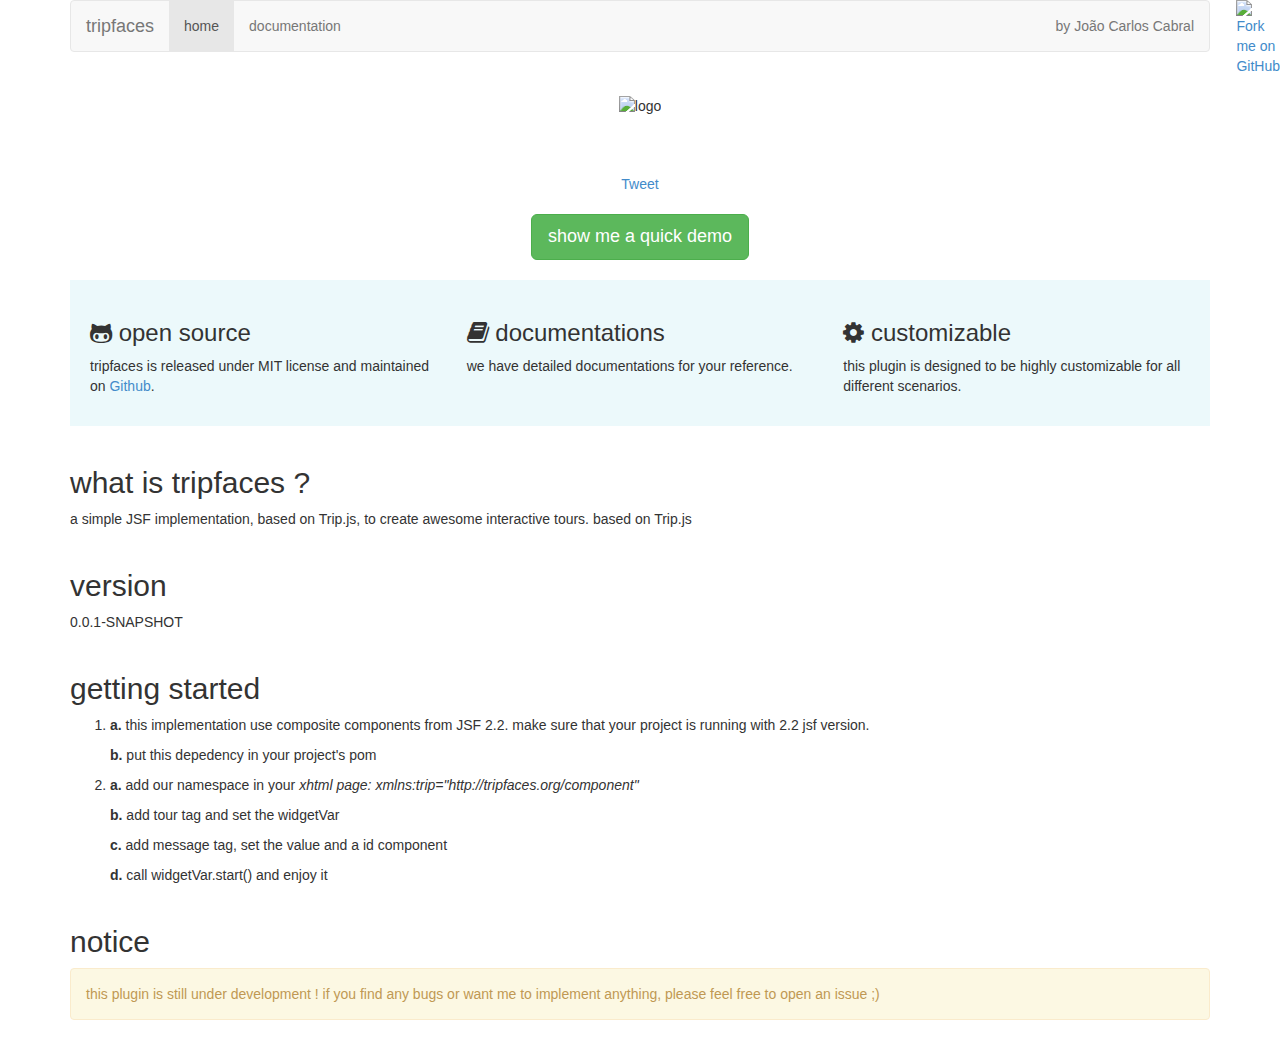
==== index.html @ 7fd142d0 "org" ====
<!DOCTYPE html>
<html lang="en">
<head>
<meta charset="utf-8">
<title>tripfaces</title>
<meta name="viewport" content="width=device-width, initial-scale=1.0">
<meta name="description"
	content="a simple JSF implementation to create awesome interactive tours. based on Trip.js">
<meta name="author" content="João Carlos Cabral">

<!--link rel="stylesheet/less" href="less/bootstrap.less" type="text/css" /-->
<!--link rel="stylesheet/less" href="less/responsive.less" type="text/css" /-->
<!--script src="js/less-1.3.3.min.js"></script-->
<!--append ‘#!watch’ to the browser URL, then refresh the page. -->

<link href="css/bootstrap.css" rel="stylesheet">
<link href="css/style.css" rel="stylesheet">
<link href="css/font-awesome.min.css" rel="stylesheet">
<link href="css/trip.min.css" rel="stylesheet">

<!-- HTML5 shim, for IE6-8 support of HTML5 elements -->
<!--[if lt IE 9]>
    <script src="js/html5shiv.js"></script>
  <![endif]-->

<link rel="shortcut icon" href="img/favicon.ico">

<script type="text/javascript" src="js/jquery.min.js"></script>
<script type="text/javascript" src="js/bootstrap.min.js"></script>
<script type="text/javascript" src="js/trip.min.js"></script>
<script id="twitter-wjs" src="http://platform.twitter.com/widgets.js"></script>
<script type="text/javascript" src="js/scripts.js"></script>
</head>

<body>
	<div id="fb-root"></div>
	<script>(function(d, s, id) {
  var js, fjs = d.getElementsByTagName(s)[0];
  if (d.getElementById(id)) return;
  js = d.createElement(s); js.id = id;
  js.src = "//connect.facebook.net/en_US/sdk.js#xfbml=1&version=v2.3";
  fjs.parentNode.insertBefore(js, fjs);
}(document, 'script', 'facebook-jssdk'));</script>
	<a class="fork-button"
		href="https://github.com/joaocarloscabral/tripfaces"> <img
		style="position: absolute; top: 0; right: 0; border: 0;"
		src="https://s3.amazonaws.com/github/ribbons/forkme_right_gray_6d6d6d.png"
		alt="Fork me on GitHub">
	</a>
	<div class="container main-container">
		<div class="row clearfix">
			<div class="col-md-12 column">
				<nav class="navbar navbar-default" role="navigation">
					<div class="navbar-header">
						<button type="button" class="navbar-toggle" data-toggle="collapse"
							data-target="#bs-example-navbar-collapse-1">
							<span class="sr-only">Toggle navigation</span><span
								class="icon-bar"></span><span class="icon-bar"></span><span
								class="icon-bar"></span>
						</button>
						<a class="navbar-brand" href="#">tripfaces</a>
					</div>

					<div class="collapse navbar-collapse"
						id="bs-example-navbar-collapse-1">
						<ul class="nav navbar-nav">
							<li class="active"><a href="#">home</a></li>
							<li><a href="./documentation.html">documentation</a></li>							
						</ul>
						<ul class="nav navbar-nav navbar-right">
							<li><a href="https://github.com/joaocarloscabral">by
									João Carlos Cabral</a></li>
						</ul>
					</div>

				</nav>
			</div>
		</div>
		<div class="row clearfix">
			<div class="col-md-12 column">
				<div class="logoContainer">
					<img
						src="https://raw.github.com/joaocarloscabral/tripfaces/master/public/img/logo-tiny.jpg"
						alt="logo" />
				</div>

				<div class="social-buttons-container">
					<div class="social-buttons clearfix">
						<div class="fb-like" style="width: 50px 1important; margin-top: 5px"
							data-href="http://joaocarloscabral.github.io/tripfaces/"
							data-layout="button_count" data-action="like"
							data-show-faces="true" data-share="false"></div>
						<div class="github" style="width: 50px !important; margin-top: 5px">
							<iframe
								src="http://ghbtns.com/github-btn.html?user=joaocarloscabral&amp;repo=tripfaces&amp;type=watch&amp;count=true"
								allowtransparency="true" frameborder="0" scrolling="0"
								width="120" height="20"></iframe>
						</div>
						<div class="twitter" style="width: 50px !important; margin-top: 5px">
							<a data-url="http://joaocarloscabral.github.io/tripfaces/"  
								href="https://twitter.com/share" data-hashtags="tripfaces"
								class="twitter-share-button">Tweet</a>
						</div>
					</div>
				</div>

				<div class="demoContainer">
					<button type="button"
						class="start-demo-index btn btn-lg btn-success"
						onclick="trip.start()">show me a quick demo</button>
				</div>
			</div>
		</div>
		<div class="section-tout">
			<div class="container-fluid">
				<div class="row">
					<div class="col-lg-4 col-sm-4">
						<h3>
							<i class="fa fa-github-alt"></i> open source
						</h3>
						<p>
							tripfaces is released under MIT license and maintained on <a
								href="https://github.com/joaocarloscabral/tripfaces">Github</a>.
						</p>
					</div>
					<div class="col-lg-4 col-sm-4">
						<h3>
							<i class="fa fa-book"></i> documentations
						</h3>
						<p>we have detailed documentations for your reference.</p>
					</div>
					<div class="col-lg-4 col-sm-4">
						<h3>
							<i class="fa fa-cog"></i> customizable
						</h3>
						<p>this plugin is designed to be highly customizable for all
							different scenarios.</p>
					</div>
				</div>
			</div>
		</div>

		<div class="steps">
			<div class="step">
				<h2>
					<span class="demo-index step1 step2">what is tripfaces ?</span>
				</h2>
				<p>a simple JSF implementation,  based on Trip.js, to create awesome interactive
					tours. based on Trip.js</p>
			</div>
			<div class="step">
				<h2>version</h2>
				<p>0.0.1-SNAPSHOT</p>
			</div>


			<div class="step">
				<h2>getting started</h2>

				<ol>
					<li>
						<p>
							<b>a.</b> this implementation use composite components from JSF
							2.2. make sure that your project is running with 2.2 jsf version.
						</p>
						<p>
							<b>b.</b> put this depedency in your project's pom
						</p> <script
							src="https://gist.github.com/joaocarloscabral/f290c122dcf6aed70472.js"></script>
					</li>
					<li>
						<p>
							<b>a.</b> add our namespace in your <i>xhtml page:
								xmlns:trip="http://tripfaces.org/component"</i>
						</p>
						<p>
							<b>b.</b> add tour tag and set the widgetVar
						</p>
						<p>
							<b>c.</b> add message tag, set the value and a id component
						</p>
						<p>
							<b>d.</b> call widgetVar.start() and enjoy it
						</p> <script
							src="https://gist.github.com/joaocarloscabral/d9f26c2a27a77b8a72f1.js"></script>
					</li>
				</ol>
			</div>



			<div class="step demo-index step8">
				<h2>notice</h2>
				<div class="alert alert-warning">
					<p>this plugin is still under development ! if you find any
						bugs or want me to implement anything, please feel free to open an
						issue ;)</p>
				</div>
			</div>
		</div>

	</div>
</body>
</html>
---- css/style.css ----
.logoContainer {
	text-align: center;
	margin: 2%;
}

.demoContainer {
	text-align: center;
}

.section-tout {
  padding: 20px;
  background: #ecf9fb;
  margin: 20px 0;
}

.step {
  margin: 40px 0;
}

.fork-button {
  position: absolute;
  top: 0;
  right: 0;
  border: 0;
  z-index: 999;
}

.social-buttons-container {
  text-align: center;
  margin: 20px 0;
}

.social-buttons {
  display: inline-block;  
}
---- css/trip.min.css ----
@-webkit-keyframes fadeIn{0%{opacity:0}100%{opacity:1}}@-webkit-keyframes fadeInUp{0%{opacity:0;-webkit-transform:translateY(20px)}100%{opacity:1;-webkit-transform:translateY(0)}}@-webkit-keyframes fadeInDown{0%{opacity:0;-webkit-transform:translateY(-20px)}100%{opacity:1;-webkit-transform:translateY(0)}}@-webkit-keyframes fadeInRight{0%{opacity:0;-webkit-transform:translateX(20px)}100%{opacity:1;-webkit-transform:translateX(0)}}@-webkit-keyframes fadeInLeft{0%{opacity:0;-webkit-transform:translateX(-20px)}100%{opacity:1;-webkit-transform:translateX(0)}}@-webkit-keyframes fadeInUpBig{0%{opacity:0;-webkit-transform:translateY(2000px)}100%{opacity:1;-webkit-transform:translateY(0)}}@-webkit-keyframes fadeInDownBig{0%{opacity:0;-webkit-transform:translateY(-2000px)}100%{opacity:1;-webkit-transform:translateY(0)}}@-webkit-keyframes fadeInRightBig{0%{opacity:0;-webkit-transform:translateX(2000px)}100%{opacity:1;-webkit-transform:translateX(0)}}@-webkit-keyframes fadeInLeftBig{0%{opacity:0;-webkit-transform:translateX(-2000px)}100%{opacity:1;-webkit-transform:translateX(0)}}@-webkit-keyframes bounceIn{0%{opacity:0;-webkit-transform:scale(0.3)}50%{opacity:1;-webkit-transform:scale(1.05)}70%{-webkit-transform:scale(0.9)}100%{-webkit-transform:scale(1)}}@-webkit-keyframes bounceInDown{0%{opacity:0;-webkit-transform:translateY(-2000px)}60%{opacity:1;-webkit-transform:translateY(30px)}80%{-webkit-transform:translateY(-10px)}100%{-webkit-transform:translateY(0)}}@-webkit-keyframes bounceInUp{0%{opacity:0;-webkit-transform:translateY(2000px)}60%{opacity:1;-webkit-transform:translateY(-30px)}80%{-webkit-transform:translateY(10px)}100%{-webkit-transform:translateY(0)}}@-webkit-keyframes bounceInRight{0%{opacity:0;-webkit-transform:translateX(2000px)}60%{opacity:1;-webkit-transform:translateX(-30px)}80%{-webkit-transform:translateX(10px)}100%{-webkit-transform:translateX(0)}}@-webkit-keyframes bounceInLeft{0%{opacity:0;-webkit-transform:translateX(-2000px)}60%{opacity:1;-webkit-transform:translateX(30px)}80%{-webkit-transform:translateX(-10px)}100%{-webkit-transform:translateX(0)}}@-webkit-keyframes flash{0%{opacity:1}25%{opacity:0}50%{opacity:1}75%{opacity:0}100%{opacity:1}}@-webkit-keyframes bounce{0%{-webkit-transform:translateY(0)}20%{-webkit-transform:translateY(0)}40%{-webkit-transform:translateY(-30px)}50%{-webkit-transform:translateY(0)}60%{-webkit-transform:translateY(-15px)}80%{-webkit-transform:translateY(0)}100%{-webkit-transform:translateY(0)}}@-webkit-keyframes shake{0%{-webkit-transform:translateX(0)}10%{-webkit-transform:translateX(-10px)}20%{-webkit-transform:translateX(10px)}30%{-webkit-transform:translateX(-10px)}40%{-webkit-transform:translateX(10px)}50%{-webkit-transform:translateX(-10px)}60%{-webkit-transform:translateX(10px)}70%{-webkit-transform:translateX(-10px)}80%{-webkit-transform:translateX(10px)}90%{-webkit-transform:translateX(-10px)}100%{-webkit-transform:translateX(0)}}@-webkit-keyframes rotateInDownLeft{0%{-webkit-transform-origin:left bottom;-webkit-transform:rotate(-90deg);opacity:0}100%{-webkit-transform-origin:left bottom;-webkit-transform:rotate(0);opacity:1}}@-webkit-keyframes rotateInUpLeft{0%{-webkit-transform-origin:left bottom;-webkit-transform:rotate(90deg);opacity:0}100%{-webkit-transform-origin:left bottom;-webkit-transform:rotate(0);opacity:1}}@-webkit-keyframes rotateInUpRight{0%{-webkit-transform-origin:right bottom;-webkit-transform:rotate(-90deg);opacity:0}100%{-webkit-transform-origin:right bottom;-webkit-transform:rotate(0);opacity:1}}@-webkit-keyframes rotateInDownRight{0%{-webkit-transform-origin:right bottom;-webkit-transform:rotate(90deg);opacity:0}100%{-webkit-transform-origin:right bottom;-webkit-transform:rotate(0);opacity:1}}@-webkit-keyframes rotateIn{0%{-webkit-transform-origin:center center;-webkit-transform:rotate(-200deg);opacity:0}100%{-webkit-transform-origin:center center;-webkit-transform:rotate(0);opacity:1}}@-webkit-keyframes tada{0%{-webkit-transform:scale(1)}10%{-webkit-transform:scale(0.9) rotate(-3deg)}20%{-webkit-transform:scale(0.9) rotate(-3deg)}30%{-webkit-transform:scale(1.1) rotate(3deg)}40%{-webkit-transform:scale(1.1) rotate(-3deg)}50%{-webkit-transform:scale(1.1) rotate(3deg)}60%{-webkit-transform:scale(1.1) rotate(-3deg)}70%{-webkit-transform:scale(1.1) rotate(3deg)}80%{-webkit-transform:scale(1.1) rotate(-3deg)}90%{-webkit-transform:scale(1.1) rotate(3deg)}100%{-webkit-transform:scale(1) rotate(0)}}@-moz-keyframes fadeIn{0%{opacity:0}100%{opacity:1}}@-moz-keyframes fadeInUp{0%{opacity:0;-moz-transform:translateY(20px)}100%{opacity:1;-moz-transform:translateY(0)}}@-moz-keyframes fadeInDown{0%{opacity:0;-moz-transform:translateY(-20px)}100%{opacity:1;-moz-transform:translateY(0)}}@-moz-keyframes fadeInRight{0%{opacity:0;-moz-transform:translateX(20px)}100%{opacity:1;-moz-transform:translateX(0)}}@-moz-keyframes fadeInLeft{0%{opacity:0;-moz-transform:translateX(-20px)}100%{opacity:1;-moz-transform:translateX(0)}}@-moz-keyframes fadeInUpBig{0%{opacity:0;-moz-transform:translateY(2000px)}100%{opacity:1;-moz-transform:translateY(0)}}@-moz-keyframes fadeInDownBig{0%{opacity:0;-moz-transform:translateY(-2000px)}100%{opacity:1;-moz-transform:translateY(0)}}@-moz-keyframes fadeInRightBig{0%{opacity:0;-moz-transform:translateX(2000px)}100%{opacity:1;-moz-transform:translateX(0)}}@-moz-keyframes fadeInLeftBig{0%{opacity:0;-moz-transform:translateX(-2000px)}100%{opacity:1;-moz-transform:translateX(0)}}@-moz-keyframes bounceIn{0%{opacity:0;-moz-transform:scale(0.3)}50%{opacity:1;-moz-transform:scale(1.05)}70%{-moz-transform:scale(0.9)}100%{-moz-transform:scale(1)}}@-moz-keyframes bounceInDown{0%{opacity:0;-moz-transform:translateY(-2000px)}60%{opacity:1;-moz-transform:translateY(30px)}80%{-moz-transform:translateY(-10px)}100%{-moz-transform:translateY(0)}}@-moz-keyframes bounceInUp{0%{opacity:0;-moz-transform:translateY(2000px)}60%{opacity:1;-moz-transform:translateY(-30px)}80%{-moz-transform:translateY(10px)}100%{-moz-transform:translateY(0)}}@-moz-keyframes bounceInRight{0%{opacity:0;-moz-transform:translateX(2000px)}60%{opacity:1;-moz-transform:translateX(-30px)}80%{-moz-transform:translateX(10px)}100%{-moz-transform:translateX(0)}}@-moz-keyframes bounceInLeft{0%{opacity:0;-moz-transform:translateX(-2000px)}60%{opacity:1;-moz-transform:translateX(30px)}80%{-moz-transform:translateX(-10px)}100%{-moz-transform:translateX(0)}}@-moz-keyframes flash{0%{opacity:1}25%{opacity:0}50%{opacity:1}75%{opacity:0}100%{opacity:1}}@-moz-keyframes bounce{0%{-moz-transform:translateY(0)}20%{-moz-transform:translateY(0)}40%{-moz-transform:translateY(-30px)}50%{-moz-transform:translateY(0)}60%{-moz-transform:translateY(-15px)}80%{-moz-transform:translateY(0)}100%{-moz-transform:translateY(0)}}@-moz-keyframes shake{0%{-moz-transform:translateX(0)}10%{-moz-transform:translateX(-10px)}20%{-moz-transform:translateX(10px)}30%{-moz-transform:translateX(-10px)}40%{-moz-transform:translateX(10px)}50%{-moz-transform:translateX(-10px)}60%{-moz-transform:translateX(10px)}70%{-moz-transform:translateX(-10px)}80%{-moz-transform:translateX(10px)}90%{-moz-transform:translateX(-10px)}100%{-moz-transform:translateX(0)}}@-moz-keyframes rotateInDownLeft{0%{-moz-transform-origin:left bottom;-moz-transform:rotate(-90deg);opacity:0}100%{-moz-transform-origin:left bottom;-moz-transform:rotate(0);opacity:1}}@-moz-keyframes rotateInUpLeft{0%{-moz-transform-origin:left bottom;-moz-transform:rotate(90deg);opacity:0}100%{-moz-transform-origin:left bottom;-moz-transform:rotate(0);opacity:1}}@-moz-keyframes rotateInUpRight{0%{-moz-transform-origin:right bottom;-moz-transform:rotate(-90deg);opacity:0}100%{-moz-transform-origin:right bottom;-moz-transform:rotate(0);opacity:1}}@-moz-keyframes rotateInDownRight{0%{-moz-transform-origin:right bottom;-moz-transform:rotate(90deg);opacity:0}100%{-moz-transform-origin:right bottom;-moz-transform:rotate(0);opacity:1}}@-moz-keyframes rotateIn{0%{-moz-transform-origin:center center;-moz-transform:rotate(-200deg);opacity:0}100%{-moz-transform-origin:center center;-moz-transform:rotate(0);opacity:1}}@-moz-keyframes tada{0%{-moz-transform:scale(1)}10%{-moz-transform:scale(0.9) rotate(-3deg)}20%{-moz-transform:scale(0.9) rotate(-3deg)}30%{-moz-transform:scale(1.1) rotate(3deg)}40%{-moz-transform:scale(1.1) rotate(-3deg)}50%{-moz-transform:scale(1.1) rotate(3deg)}60%{-moz-transform:scale(1.1) rotate(-3deg)}70%{-moz-transform:scale(1.1) rotate(3deg)}80%{-moz-transform:scale(1.1) rotate(-3deg)}90%{-moz-transform:scale(1.1) rotate(3deg)}100%{-moz-transform:scale(1) rotate(0)}}@-ms-keyframes fadeIn{0%{opacity:0}100%{opacity:1}}@-ms-keyframes fadeInUp{0%{opacity:0;-ms-transform:translateY(20px)}100%{opacity:1;-ms-transform:translateY(0)}}@-ms-keyframes fadeInDown{0%{opacity:0;-ms-transform:translateY(-20px)}100%{opacity:1;-ms-transform:translateY(0)}}@-ms-keyframes fadeInRight{0%{opacity:0;-ms-transform:translateX(20px)}100%{opacity:1;-ms-transform:translateX(0)}}@-ms-keyframes fadeInLeft{0%{opacity:0;-ms-transform:translateX(-20px)}100%{opacity:1;-ms-transform:translateX(0)}}@-ms-keyframes fadeInUpBig{0%{opacity:0;-ms-transform:translateY(2000px)}100%{opacity:1;-ms-transform:translateY(0)}}@-ms-keyframes fadeInDownBig{0%{opacity:0;-ms-transform:translateY(-2000px)}100%{opacity:1;-ms-transform:translateY(0)}}@-ms-keyframes fadeInRightBig{0%{opacity:0;-ms-transform:translateX(2000px)}100%{opacity:1;-ms-transform:translateX(0)}}@-ms-keyframes fadeInLeftBig{0%{opacity:0;-ms-transform:translateX(-2000px)}100%{opacity:1;-ms-transform:translateX(0)}}@-ms-keyframes bounceIn{0%{opacity:0;-ms-transform:scale(0.3)}50%{opacity:1;-ms-transform:scale(1.05)}70%{-ms-transform:scale(0.9)}100%{-ms-transform:scale(1)}}@-ms-keyframes bounceInDown{0%{opacity:0;-ms-transform:translateY(-2000px)}60%{opacity:1;-ms-transform:translateY(30px)}80%{-ms-transform:translateY(-10px)}100%{-ms-transform:translateY(0)}}@-ms-keyframes bounceInUp{0%{opacity:0;-ms-transform:translateY(2000px)}60%{opacity:1;-ms-transform:translateY(-30px)}80%{-ms-transform:translateY(10px)}100%{-ms-transform:translateY(0)}}@-ms-keyframes bounceInRight{0%{opacity:0;-ms-transform:translateX(2000px)}60%{opacity:1;-ms-transform:translateX(-30px)}80%{-ms-transform:translateX(10px)}100%{-ms-transform:translateX(0)}}@-ms-keyframes bounceInLeft{0%{opacity:0;-ms-transform:translateX(-2000px)}60%{opacity:1;-ms-transform:translateX(30px)}80%{-ms-transform:translateX(-10px)}100%{-ms-transform:translateX(0)}}@-ms-keyframes flash{0%{opacity:1}25%{opacity:0}50%{opacity:1}75%{opacity:0}100%{opacity:1}}@-ms-keyframes bounce{0%{-ms-transform:translateY(0)}20%{-ms-transform:translateY(0)}40%{-ms-transform:translateY(-30px)}50%{-ms-transform:translateY(0)}60%{-ms-transform:translateY(-15px)}80%{-ms-transform:translateY(0)}100%{-ms-transform:translateY(0)}}@-ms-keyframes shake{0%{-ms-transform:translateX(0)}10%{-ms-transform:translateX(-10px)}20%{-ms-transform:translateX(10px)}30%{-ms-transform:translateX(-10px)}40%{-ms-transform:translateX(10px)}50%{-ms-transform:translateX(-10px)}60%{-ms-transform:translateX(10px)}70%{-ms-transform:translateX(-10px)}80%{-ms-transform:translateX(10px)}90%{-ms-transform:translateX(-10px)}100%{-ms-transform:translateX(0)}}@-ms-keyframes rotateInDownLeft{0%{-ms-transform-origin:left bottom;-ms-transform:rotate(-90deg);opacity:0}100%{-ms-transform-origin:left bottom;-ms-transform:rotate(0);opacity:1}}@-ms-keyframes rotateInUpLeft{0%{-ms-transform-origin:left bottom;-ms-transform:rotate(90deg);opacity:0}100%{-ms-transform-origin:left bottom;-ms-transform:rotate(0);opacity:1}}@-ms-keyframes rotateInUpRight{0%{-ms-transform-origin:right bottom;-ms-transform:rotate(-90deg);opacity:0}100%{-ms-transform-origin:right bottom;-ms-transform:rotate(0);opacity:1}}@-ms-keyframes rotateInDownRight{0%{-ms-transform-origin:right bottom;-ms-transform:rotate(90deg);opacity:0}100%{-ms-transform-origin:right bottom;-ms-transform:rotate(0);opacity:1}}@-ms-keyframes rotateIn{0%{-ms-transform-origin:center center;-ms-transform:rotate(-200deg);opacity:0}100%{-ms-transform-origin:center center;-ms-transform:rotate(0);opacity:1}}@-ms-keyframes tada{0%{-ms-transform:scale(1)}10%{-ms-transform:scale(0.9) rotate(-3deg)}20%{-ms-transform:scale(0.9) rotate(-3deg)}30%{-ms-transform:scale(1.1) rotate(3deg)}40%{-ms-transform:scale(1.1) rotate(-3deg)}50%{-ms-transform:scale(1.1) rotate(3deg)}60%{-ms-transform:scale(1.1) rotate(-3deg)}70%{-ms-transform:scale(1.1) rotate(3deg)}80%{-ms-transform:scale(1.1) rotate(-3deg)}90%{-ms-transform:scale(1.1) rotate(3deg)}100%{-ms-transform:scale(1) rotate(0)}}@keyframes fadeIn{0%{opacity:0}100%{opacity:1}}@keyframes fadeInUp{0%{opacity:0;transform:translateY(20px)}100%{opacity:1;transform:translateY(0)}}@keyframes fadeInDown{0%{opacity:0;transform:translateY(-20px)}100%{opacity:1;transform:translateY(0)}}@keyframes fadeInRight{0%{opacity:0;transform:translateX(20px)}100%{opacity:1;transform:translateX(0)}}@keyframes fadeInLeft{0%{opacity:0;transform:translateX(-20px)}100%{opacity:1;transform:translateX(0)}}@keyframes fadeInUpBig{0%{opacity:0;transform:translateY(2000px)}100%{opacity:1;transform:translateY(0)}}@keyframes fadeInDownBig{0%{opacity:0;transform:translateY(-2000px)}100%{opacity:1;transform:translateY(0)}}@keyframes fadeInRightBig{0%{opacity:0;transform:translateX(2000px)}100%{opacity:1;transform:translateX(0)}}@keyframes fadeInLeftBig{0%{opacity:0;transform:translateX(-2000px)}100%{opacity:1;transform:translateX(0)}}@keyframes bounceIn{0%{opacity:0;transform:scale(0.3)}50%{opacity:1;transform:scale(1.05)}70%{transform:scale(0.9)}100%{transform:scale(1)}}@keyframes bounceInDown{0%{opacity:0;transform:translateY(-2000px)}60%{opacity:1;transform:translateY(30px)}80%{transform:translateY(-10px)}100%{transform:translateY(0)}}@keyframes bounceInUp{0%{opacity:0;transform:translateY(2000px)}60%{opacity:1;transform:translateY(-30px)}80%{transform:translateY(10px)}100%{transform:translateY(0)}}@keyframes bounceInRight{0%{opacity:0;transform:translateX(2000px)}60%{opacity:1;transform:translateX(-30px)}80%{transform:translateX(10px)}100%{transform:translateX(0)}}@keyframes bounceInLeft{0%{opacity:0;transform:translateX(-2000px)}60%{opacity:1;transform:translateX(30px)}80%{transform:translateX(-10px)}100%{transform:translateX(0)}}@keyframes flash{0%{opacity:1}25%{opacity:0}50%{opacity:1}75%{opacity:0}100%{opacity:1}}@keyframes bounce{0%{transform:translateY(0)}20%{transform:translateY(0)}40%{transform:translateY(-30px)}50%{transform:translateY(0)}60%{transform:translateY(-15px)}80%{transform:translateY(0)}100%{transform:translateY(0)}}@keyframes shake{0%{transform:translateX(0)}10%{transform:translateX(-10px)}20%{transform:translateX(10px)}30%{transform:translateX(-10px)}40%{transform:translateX(10px)}50%{transform:translateX(-10px)}60%{transform:translateX(10px)}70%{transform:translateX(-10px)}80%{transform:translateX(10px)}90%{transform:translateX(-10px)}100%{transform:translateX(0)}}@keyframes rotateInDownLeft{0%{transform-origin:left bottom;transform:rotate(-90deg);opacity:0}100%{transform-origin:left bottom;transform:rotate(0);opacity:1}}@keyframes rotateInUpLeft{0%{transform-origin:left bottom;transform:rotate(90deg);opacity:0}100%{transform-origin:left bottom;transform:rotate(0);opacity:1}}@keyframes rotateInUpRight{0%{transform-origin:right bottom;transform:rotate(-90deg);opacity:0}100%{transform-origin:right bottom;transform:rotate(0);opacity:1}}@keyframes rotateInDownRight{0%{transform-origin:right bottom;transform:rotate(90deg);opacity:0}100%{transform-origin:right bottom;transform:rotate(0);opacity:1}}@keyframes rotateIn{0%{transform-origin:center center;transform:rotate(-200deg);opacity:0}100%{transform-origin:center center;transform:rotate(0);opacity:1}}@keyframes tada{0%{transform:scale(1)}10%{transform:scale(0.9) rotate(-3deg)}20%{transform:scale(0.9) rotate(-3deg)}30%{transform:scale(1.1) rotate(3deg)}40%{transform:scale(1.1) rotate(-3deg)}50%{transform:scale(1.1) rotate(3deg)}60%{transform:scale(1.1) rotate(-3deg)}70%{transform:scale(1.1) rotate(3deg)}80%{transform:scale(1.1) rotate(-3deg)}90%{transform:scale(1.1) rotate(3deg)}100%{transform:scale(1) rotate(0)}}.trip-block{display:none;padding:8px;position:absolute;text-align:center;min-width:100px;border-radius:3px}.trip-block:before{border:solid transparent;content:" ";height:0;width:0;position:absolute}.trip-block.n:before,.trip-block.s:before{border-width:8px;left:50%;margin-left:-8px}.trip-block.e:before,.trip-block.w:before{border-width:8px;top:50%;margin-top:-8px}.trip-block.n:before{top:100%}.trip-block.s:before{bottom:100%}.trip-block.e:before{right:100%}.trip-block.w:before{left:100%}.trip-block.screen-ne,.trip-block.screen-se,.trip-block.screen-sw,.trip-block.screen-nw,.trip-block.screen-center{position:fixed}.trip-block.animated.flash{-moz-animation:flash 0.5s 0s ease both;-webkit-animation:flash 0.5s 0s ease both;animation:flash 0.5s 0s ease both}.trip-block.animated.bounce{-moz-animation:bounce 0.5s 0s ease both;-webkit-animation:bounce 0.5s 0s ease both;animation:bounce 0.5s 0s ease both}.trip-block.animated.shake{-moz-animation:shake 0.5s 0s ease both;-webkit-animation:shake 0.5s 0s ease both;animation:shake 0.5s 0s ease both}.trip-block.animated.tada{-moz-animation:tada 0.5s 0s ease both;-webkit-animation:tada 0.5s 0s ease both;animation:tada 0.5s 0s ease both}.trip-block.animated.fadeIn{-moz-animation:fadeIn 0.5s 0s ease both;-webkit-animation:fadeIn 0.5s 0s ease both;animation:fadeIn 0.5s 0s ease both}.trip-block.animated.fadeInUp{-moz-animation:fadeInUp 0.5s 0s ease both;-webkit-animation:fadeInUp 0.5s 0s ease both;animation:fadeInUp 0.5s 0s ease both}.trip-block.animated.fadeInDown{-moz-animation:fadeInDown 0.5s 0s ease both;-webkit-animation:fadeInDown 0.5s 0s ease both;animation:fadeInDown 0.5s 0s ease both}.trip-block.animated.fadeInLeft{-moz-animation:fadeInLeft 0.5s 0s ease both;-webkit-animation:fadeInLeft 0.5s 0s ease both;animation:fadeInLeft 0.5s 0s ease both}.trip-block.animated.fadeInRight{-moz-animation:fadeInRight 0.5s 0s ease both;-webkit-animation:fadeInRight 0.5s 0s ease both;animation:fadeInRight 0.5s 0s ease both}.trip-block.animated.fadeInUpBig{-moz-animation:fadeInUpBig 0.5s 0s ease both;-webkit-animation:fadeInUpBig 0.5s 0s ease both;animation:fadeInUpBig 0.5s 0s ease both}.trip-block.animated.fadeInDownBig{-moz-animation:fadeInDownBig 0.5s 0s ease both;-webkit-animation:fadeInDownBig 0.5s 0s ease both;animation:fadeInDownBig 0.5s 0s ease both}.trip-block.animated.fadeInLeftBig{-moz-animation:fadeInLeftBig 0.5s 0s ease both;-webkit-animation:fadeInLeftBig 0.5s 0s ease both;animation:fadeInLeftBig 0.5s 0s ease both}.trip-block.animated.fadeInRightBig{-moz-animation:fadeInRightBig 0.5s 0s ease both;-webkit-animation:fadeInRightBig 0.5s 0s ease both;animation:fadeInRightBig 0.5s 0s ease both}.trip-block.animated.bounceIn{-moz-animation:bounceIn 0.5s 0s ease both;-webkit-animation:bounceIn 0.5s 0s ease both;animation:bounceIn 0.5s 0s ease both}.trip-block.animated.bounceInDown{-moz-animation:bounceInDown 0.5s 0s ease both;-webkit-animation:bounceInDown 0.5s 0s ease both;animation:bounceInDown 0.5s 0s ease both}.trip-block.animated.bounceInUp{-moz-animation:bounceInUp 0.5s 0s ease both;-webkit-animation:bounceInUp 0.5s 0s ease both;animation:bounceInUp 0.5s 0s ease both}.trip-block.animated.bounceInLeft{-moz-animation:bounceInLeft 0.5s 0s ease both;-webkit-animation:bounceInLeft 0.5s 0s ease both;animation:bounceInLeft 0.5s 0s ease both}.trip-block.animated.bounceInRight{-moz-animation:bounceInRight 0.5s 0s ease both;-webkit-animation:bounceInRight 0.5s 0s ease both;animation:bounceInRight 0.5s 0s ease both}.trip-block.animated.rotateIn{-moz-animation:rotateIn 0.5s 0s ease both;-webkit-animation:rotateIn 0.5s 0s ease both;animation:rotateIn 0.5s 0s ease both}.trip-block.animated.rotateInDownLeft{-moz-animation:rotateInDownLeft 0.5s 0s ease both;-webkit-animation:rotateInDownLeft 0.5s 0s ease both;animation:rotateInDownLeft 0.5s 0s ease both}.trip-block.animated.rotateInDownRight{-moz-animation:rotateInDownRight 0.5s 0s ease both;-webkit-animation:rotateInDownRight 0.5s 0s ease both;animation:rotateInDownRight 0.5s 0s ease both}.trip-block.animated.rotateInUpLeft{-moz-animation:rotateInUpLeft 0.5s 0s ease both;-webkit-animation:rotateInUpLeft 0.5s 0s ease both;animation:rotateInUpLeft 0.5s 0s ease both}.trip-block.animated.rotateInUpRight{-moz-animation:rotateInUpRight 0.5s 0s ease both;-webkit-animation:rotateInUpRight 0.5s 0s ease both;animation:rotateInUpRight 0.5s 0s ease both}.trip-close{font-size:80%;float:right;margin-top:-5px}.trip-close:hover{text-decoration:none}.trip-content{clear:right}.trip-progress-bar{height:1px;background-color:#444;width:0}.trip-overlay{display:none;position:fixed;left:0;top:0;background:black;width:100%;height:100%;filter:progid:DXImageTransform.Microsoft.Alpha(Opacity=70);opacity:0.7}.trip-prev,.trip-next{padding:5px 10px}.trip-exposed{background:#fff}.trip-block.black{background:#333;color:#DDD;-moz-box-shadow:rgba(0,0,0,0.2) 0 2px 4px 0;-webkit-box-shadow:rgba(0,0,0,0.2) 0 2px 4px 0;box-shadow:rgba(0,0,0,0.2) 0 2px 4px 0}.trip-block.black .trip-close{color:#ddd}.trip-block.black .trip-close:hover{color:#fff}.trip-block.black.n:before{border-top-color:#333}.trip-block.black.s:before{border-bottom-color:#333}.trip-block.black.e:before{border-right-color:#333}.trip-block.black.w:before{border-left-color:#333}.trip-block.white{background:#fff;color:#333}.trip-block.white .trip-close{color:#333}.trip-block.white .trip-close:hover{color:#000}.trip-block.white.n:before{border-top-color:#fff}.trip-block.white.s:before{border-bottom-color:#fff}.trip-block.white.e:before{border-right-color:#fff}.trip-block.white.w:before{border-left-color:#fff}.trip-overlay.yeti{filter:progid:DXImageTransform.Microsoft.Alpha(Opacity=20);opacity:0.2}.trip-block.yeti{padding:0px;background:#008cba;color:#fff;-moz-box-shadow:rgba(0,0,0,0.39) 0 2px 2px 0;-webkit-box-shadow:rgba(0,0,0,0.39) 0 2px 2px 0;box-shadow:rgba(0,0,0,0.39) 0 2px 2px 0}.trip-block.yeti.n:before{margin-top:-1px;border-top-color:#008cba}.trip-block.yeti.s:before{border-bottom-color:#006687}.trip-block.yeti.e:before{border-right-color:#008cba}.trip-block.yeti.w:before{border-left-color:#008cba}.trip-block.yeti .trip-header{position:relative;font-size:18px;background:#006687;margin:0px;border-radius:3px 3px 0px 0px;padding:5px}.trip-block.yeti .trip-content{font-size:12px;padding:15px;max-width:450px}.trip-block.yeti .trip-close{right:0px;top:0px;margin:3px 8px 0px 0px;color:#fff;font-size:16px}.trip-block.yeti .trip-close:hover{color:#000}.trip-block.yeti .trip-progress-wrapper .trip-prev,.trip-block.yeti .trip-progress-wrapper .trip-next{font-size:12px;color:#fff}.trip-block.yeti .trip-progress-wrapper .trip-prev:hover,.trip-block.yeti .trip-progress-wrapper .trip-next:hover{background:#006687}.trip-block.yeti .trip-progress-wrapper .trip-next{float:right;border-radius:0px 0px 5px 0px}.trip-block.yeti .trip-progress-wrapper .trip-prev{display:none;float:left;border-radius:0px 0px 0px 5px}.trip-overlay.dark{filter:progid:DXImageTransform.Microsoft.Alpha(Opacity=20);opacity:0.2}.trip-block.dark{background:#333;padding:0;color:#fff;-moz-box-shadow:rgba(0,0,0,0.39) 0 2px 2px 0;-webkit-box-shadow:rgba(0,0,0,0.39) 0 2px 2px 0;box-shadow:rgba(0,0,0,0.39) 0 2px 2px 0;filter:progid:DXImageTransform.Microsoft.Alpha(Opacity=92);opacity:0.92}.trip-block.dark.n:before{margin-top:-1px;border-top-color:#333}.trip-block.dark.s:before{border-bottom-color:#555}.trip-block.dark.e:before{border-right-color:#333}.trip-block.dark.w:before{border-left-color:#333}.trip-block.dark .trip-header{position:relative;font-size:16px;background:#555;margin:0;border-radius:3px 3px 0px 0px;padding:5px}.trip-block.dark .trip-content{font-size:12px;padding:1em;max-width:450px}.trip-block.dark .trip-close{right:0;top:0;margin:3px 8px 0 0;color:#fff;font-size:16px}.trip-block.dark .trip-close:hover{color:#000}.trip-block.dark .trip-progress-wrapper .trip-prev,.trip-block.dark .trip-progress-wrapper .trip-next{font-size:12px;color:#fff}.trip-block.dark .trip-progress-wrapper .trip-prev:hover,.trip-block.dark .trip-progress-wrapper .trip-next:hover{background:#666}.trip-block.dark .trip-progress-wrapper .trip-next{float:right;border-radius:0px 0px 5px 0px}.trip-block.dark .trip-progress-wrapper .trip-prev{display:none;float:left;border-radius:0px 0px 0px 5px}.trip-block.dark .trip-progress-wrapper .trip-progress-bar{background:green}
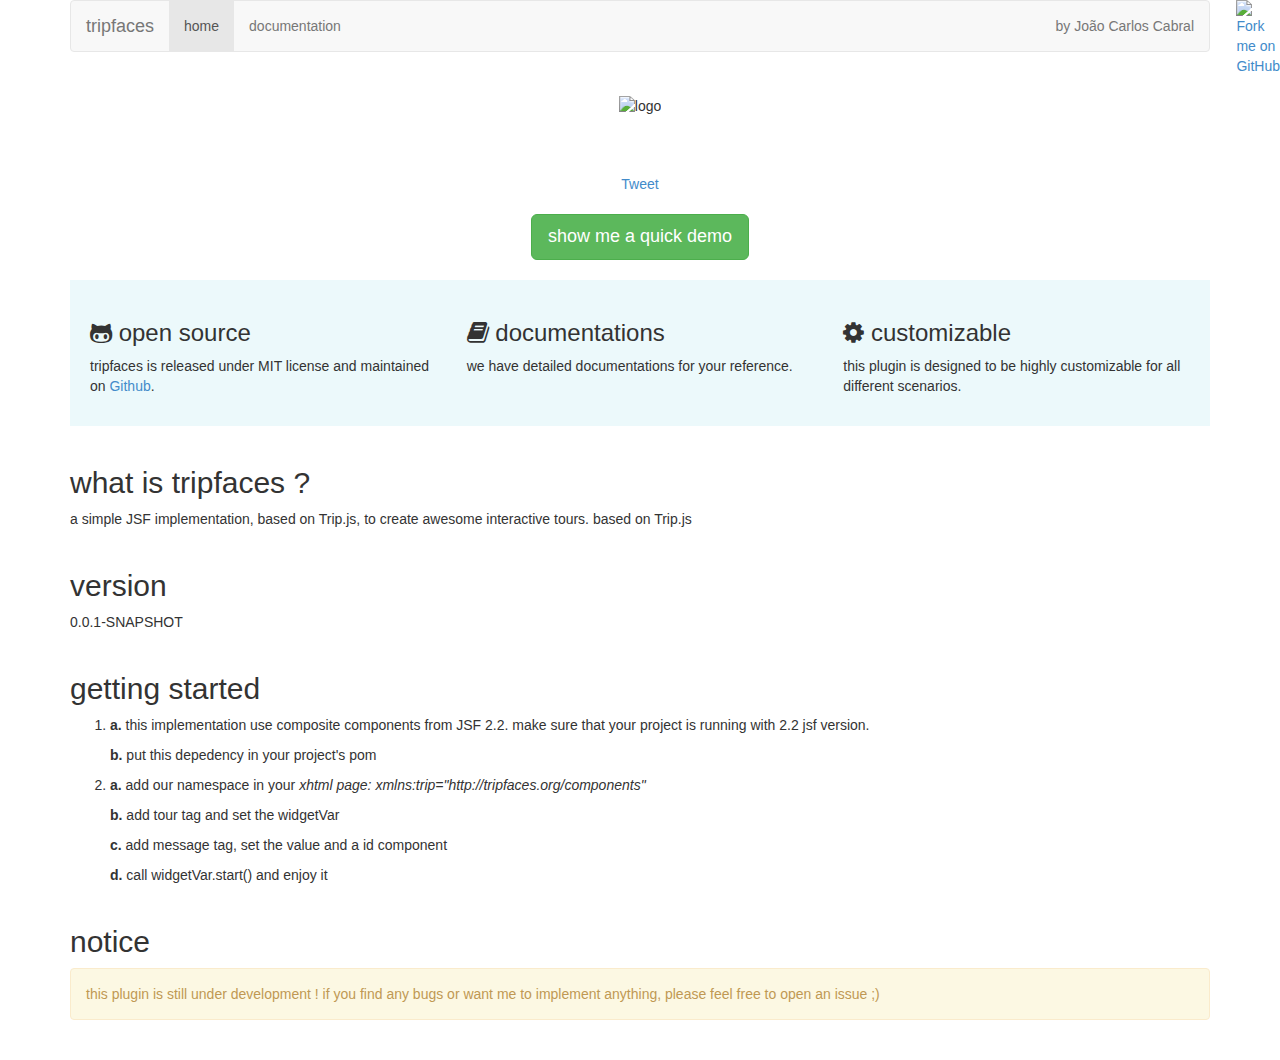
==== commit 26b67a8f: "namespace" ====
--- a/index.html
+++ b/index.html
@@ -171,7 +171,7 @@
 					<li>
 						<p>
 							<b>a.</b> add our namespace in your <i>xhtml page:
-								xmlns:trip="http://tripfaces.org/component"</i>
+								xmlns:trip="http://tripfaces.org/components"</i>
 						</p>
 						<p>
 							<b>b.</b> add tour tag and set the widgetVar
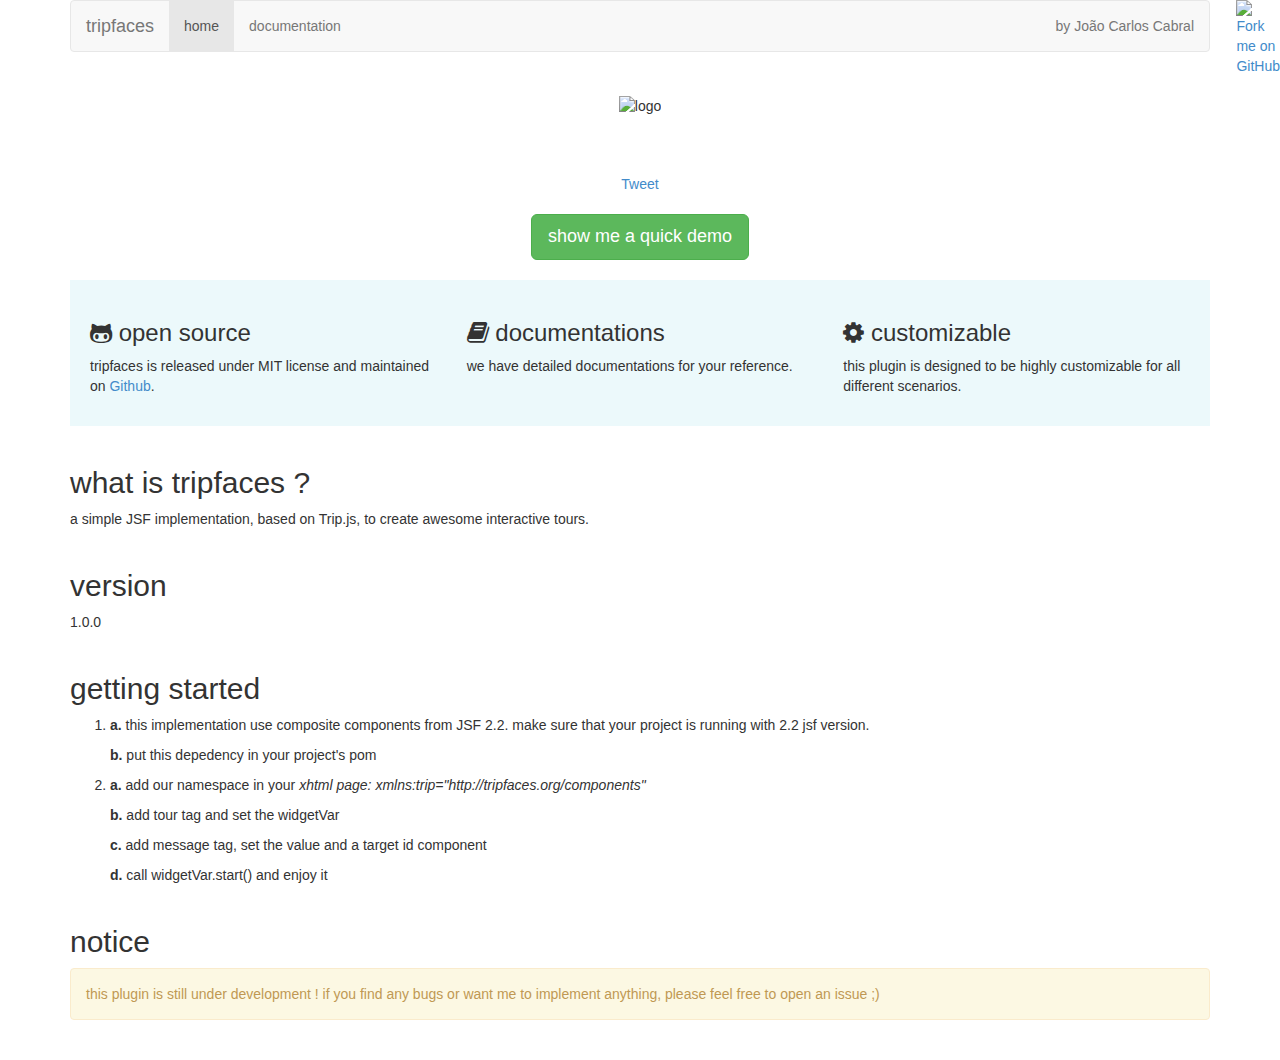
==== commit d87eba39: "site" ====
--- a/index.html
+++ b/index.html
@@ -17,6 +17,11 @@
 <link href="css/style.css" rel="stylesheet">
 <link href="css/font-awesome.min.css" rel="stylesheet">
 <link href="css/trip.min.css" rel="stylesheet">
+
+<meta property="og:url" content="http://tripfaces.org/">
+<meta property="og:title" content="tripfaces - interactive tours">
+<meta property="og:description" content="A simple JSF implementation to create interactive tours">
+<meta property="og:image:url" content="https://raw.github.com/joaocarloscabral/tripfaces/master/public/img/logo-tiny.jpg">
 
 <!-- HTML5 shim, for IE6-8 support of HTML5 elements -->
 <!--[if lt IE 9]>
@@ -146,11 +151,11 @@
 					<span class="demo-index step1 step2">what is tripfaces ?</span>
 				</h2>
 				<p>a simple JSF implementation,  based on Trip.js, to create awesome interactive
-					tours. based on Trip.js</p>
+					tours. </p>
 			</div>
 			<div class="step">
 				<h2>version</h2>
-				<p>0.0.1-SNAPSHOT</p>
+				<p>1.0.0</p>
 			</div>
 
 
@@ -177,7 +182,7 @@
 							<b>b.</b> add tour tag and set the widgetVar
 						</p>
 						<p>
-							<b>c.</b> add message tag, set the value and a id component
+							<b>c.</b> add message tag, set the value and a target id component
 						</p>
 						<p>
 							<b>d.</b> call widgetVar.start() and enjoy it
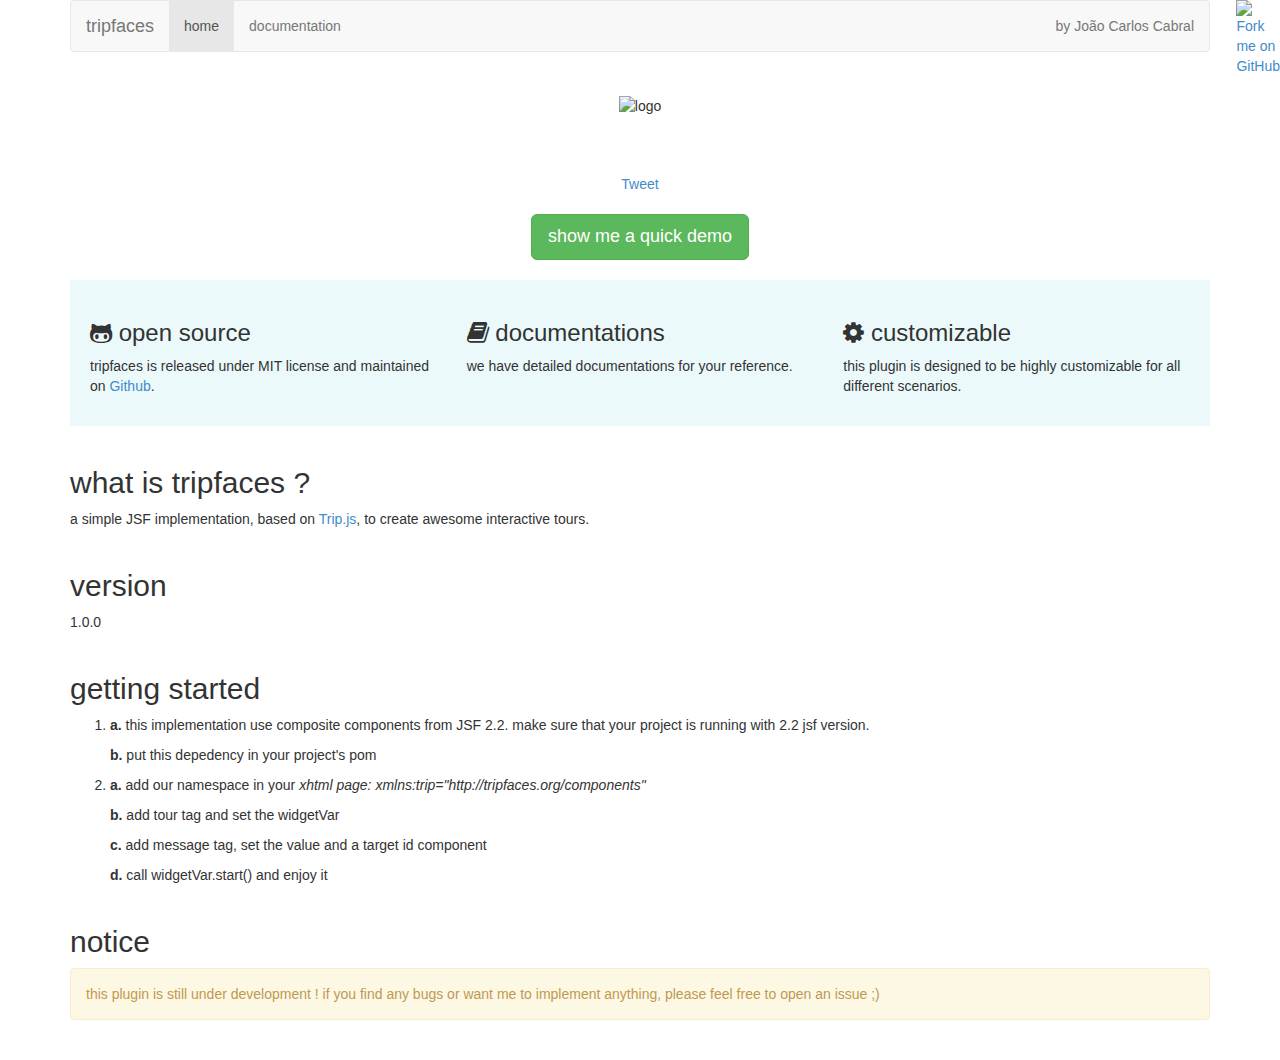
==== commit abfb5c0a: "link" ====
--- a/index.html
+++ b/index.html
@@ -35,6 +35,8 @@
 <script type="text/javascript" src="js/trip.min.js"></script>
 <script id="twitter-wjs" src="http://platform.twitter.com/widgets.js"></script>
 <script type="text/javascript" src="js/scripts.js"></script>
+
+
 </head>
 
 <body>
@@ -150,7 +152,7 @@
 				<h2>
 					<span class="demo-index step1 step2">what is tripfaces ?</span>
 				</h2>
-				<p>a simple JSF implementation,  based on Trip.js, to create awesome interactive
+				<p>a simple JSF implementation,  based on <a hrf="http://eragonj.github.io/Trip.js/">Trip.js</a>, to create awesome interactive
 					tours. </p>
 			</div>
 			<div class="step">
